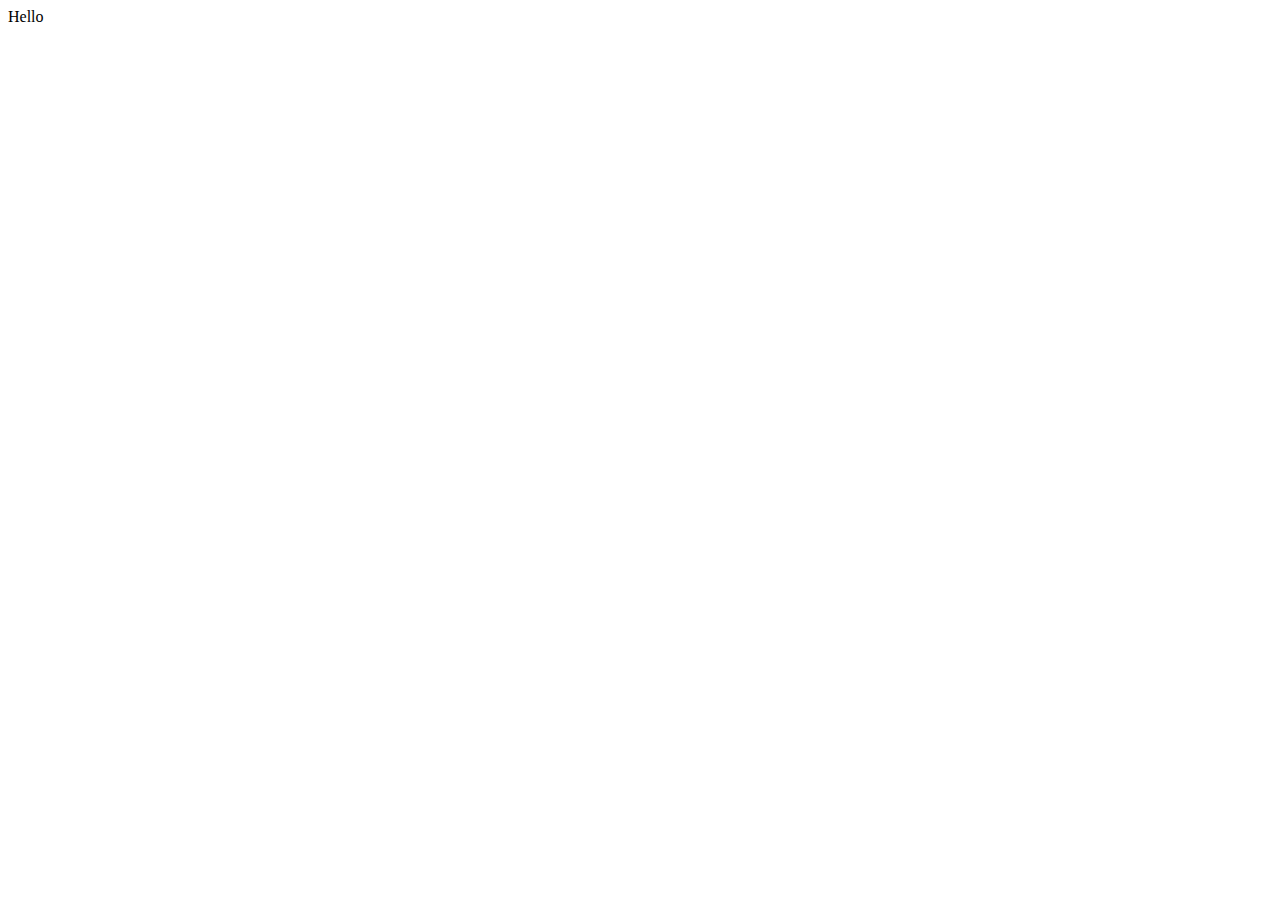
==== index.html @ 03f3d5e7 "first commit" ====
<!DOCTYPE html>
<html lang="en">
<head>
    <meta charset="UTF-8">
    <meta name="viewport" content="width=device-width, initial-scale=1.0">
    <link rel="stylesheet" href="styles/style.css">
    <title>Digital Products</title>
</head>
<body>
    Hello
</body>
</html>
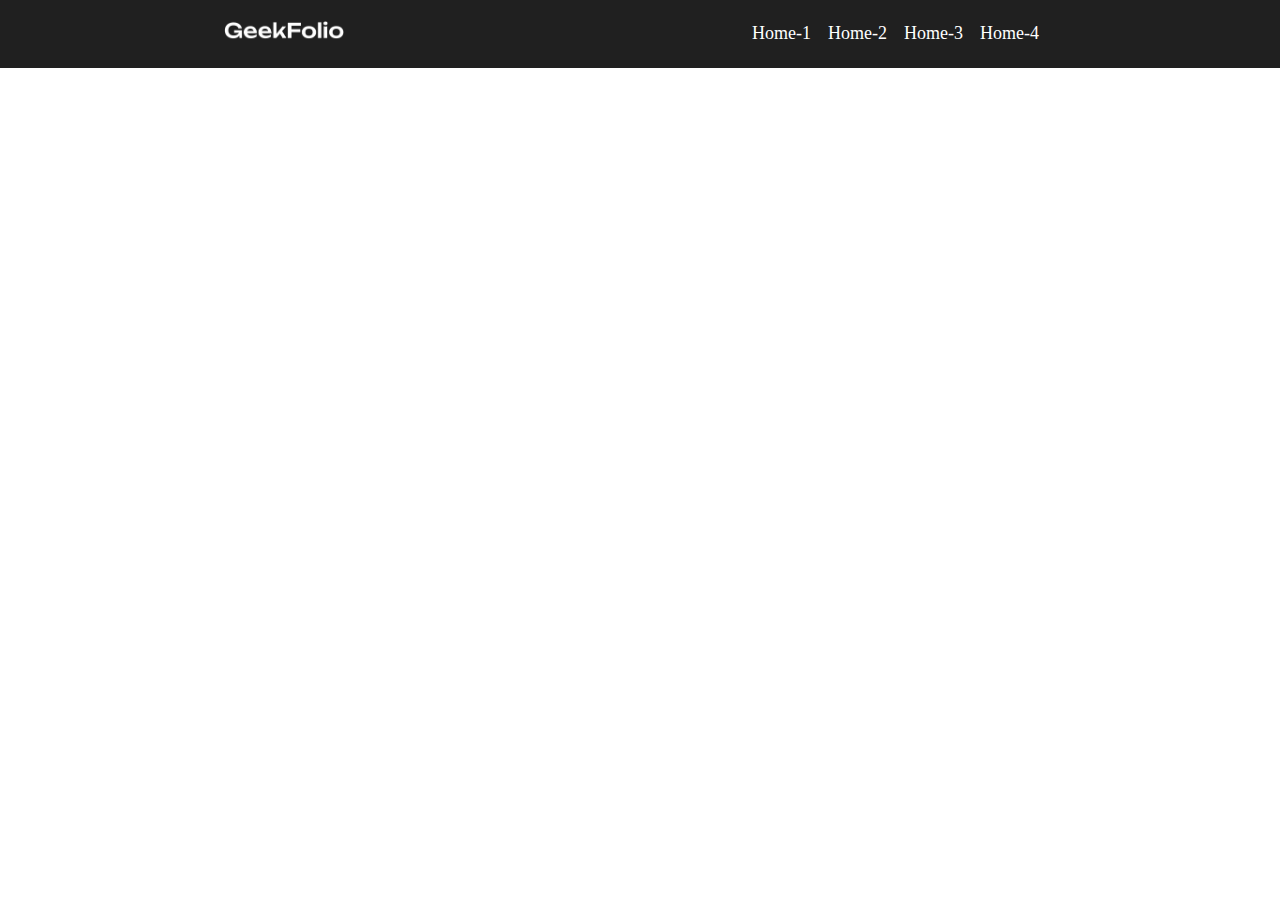
==== commit b96bd887: "Completed header navbar with Logo and Menu Items" ====
--- a/index.html
+++ b/index.html
@@ -7,6 +7,21 @@
     <title>Digital Products</title>
 </head>
 <body>
-    Hello
-</body>
+    <header>
+        <nav>
+            <div class="menu-container">
+                <div class="logo">
+                    <img class="logo-photo" src="logo/logo-light.png" alt="">
+                </div>
+                <div class="menus">
+                    <li class="item">Home-1</li>
+                    <li class="item">Home-2</li>
+                    <li class="item">Home-3</li>
+                    <li class="item">Home-4</li>
+                </div>
+            </div>
+        </nav>
+    </header>
+    <main></main>
+    <footer></footer>
 </html>--- a/styles/style.css
+++ b/styles/style.css
@@ -0,0 +1,28 @@
+*{
+    margin: 0px;
+    padding: 0px;
+}
+.menu-container{
+    background-color: rgb(32, 32, 32);
+    padding: 20px;
+    color: white;
+    list-style: none;
+    display: flex;
+    align-items: center;
+    justify-content: space-around;
+}
+.logo-photo{
+    width: 120px;
+}
+.menus{
+    display: flex;
+}
+.item{
+    margin-right: 10px;
+    padding-right: 7px;
+    font-size: 18px;
+    cursor: pointer;
+}
+.item:hover{
+    color: yellow;
+}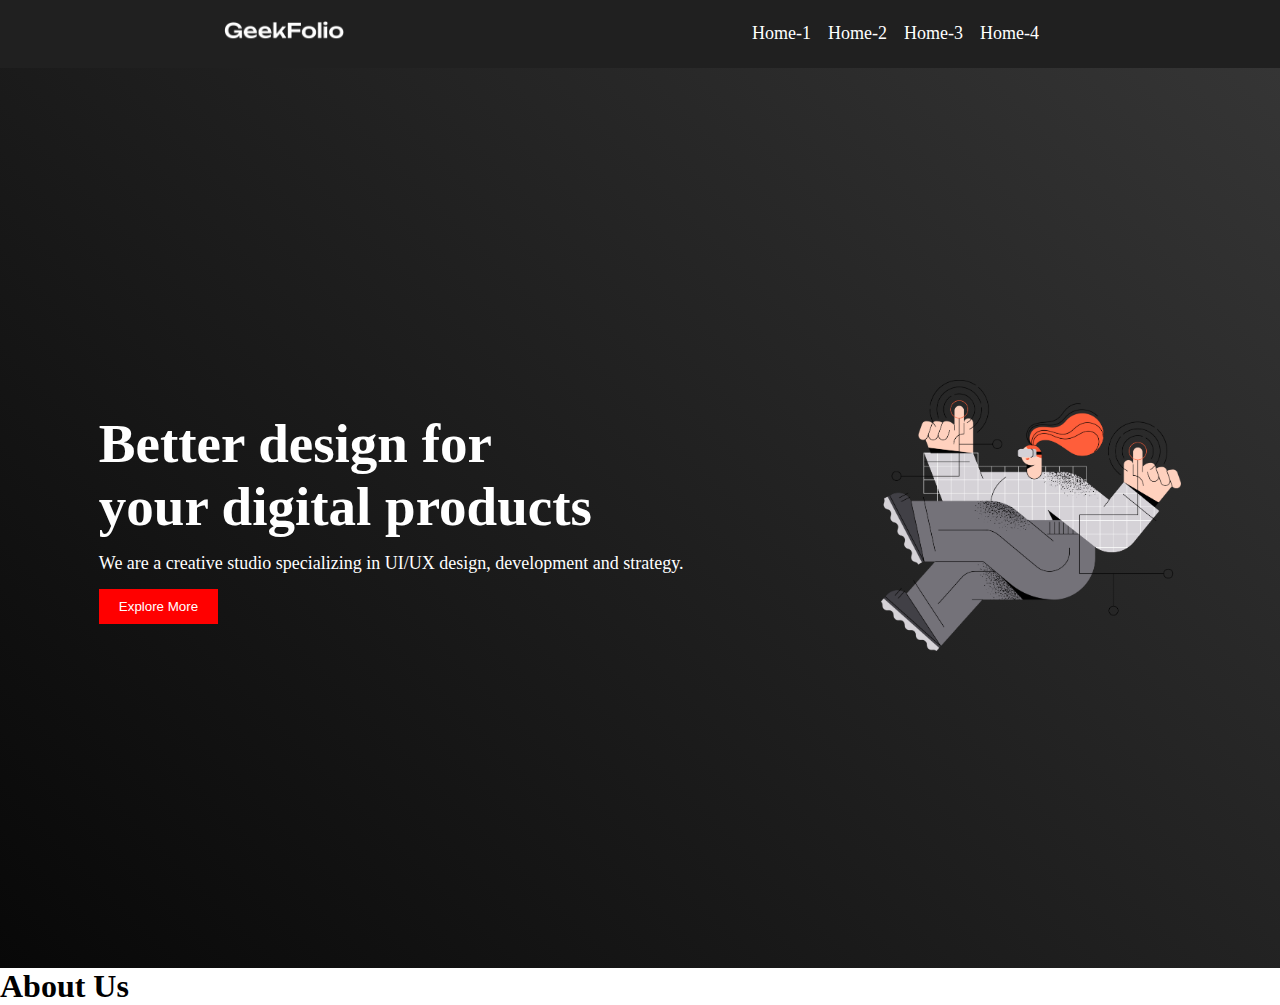
==== commit 7b1808be: "added the banner section" ====
--- a/index.html
+++ b/index.html
@@ -7,6 +7,7 @@
     <title>Digital Products</title>
 </head>
 <body>
+    <!-- This is our NavBar Section. -->
     <header>
         <nav>
             <div class="menu-container">
@@ -22,6 +23,24 @@
             </div>
         </nav>
     </header>
-    <main></main>
+    <main>
+        <!-- This is the banner section. -->
+        <section>
+            <div class="banner-container">
+                <div class="banner-text">
+                    <h1 class="title">Better design for <br> your digital products</h1>
+                    <p class="description">We are a creative studio specializing in UI/UX design, development and strategy.</p>
+                    <button class="btn">Explore More</button>
+                </div>
+                <div class="banner-photo">
+                    <img class="banner-img" src="images/banner.png" alt="">
+                </div>
+            </div>
+        </section>
+        <!-- This is the about us section. -->
+        <section>
+            <h1>About Us</h1>
+        </section>
+    </main>
     <footer></footer>
 </html>--- a/styles/style.css
+++ b/styles/style.css
@@ -2,6 +2,8 @@
     margin: 0px;
     padding: 0px;
 }
+
+/* styles for the navbar */
 .menu-container{
     background-color: rgb(32, 32, 32);
     padding: 20px;
@@ -25,4 +27,39 @@
 }
 .item:hover{
     color: yellow;
+}
+
+/* Styles for body */
+.banner-img{
+    width: 300px;
+}
+.banner-container{
+    display: flex;
+    justify-content: space-around;
+    height: 100vh;
+    align-items: center;
+    color: white;
+    background-image: url("images/background.png"), linear-gradient(45deg, rgb(8, 8, 8), rgb(53, 53, 53));
+    background-position: center;
+    background-size: cover;
+    background-repeat: no-repeat;
+}
+.title{
+    font-size: 55px;
+    font-weight: bold;
+}
+.description{
+    font-size: 18px;
+    margin-top: 15px;
+    margin-bottom: 15px;
+}
+.btn{
+    padding: 10px 20px;
+    background-color: red;
+    color: white;
+    border: none;
+    cursor: pointer;
+}
+.btn:hover{
+    color: yellow;
 }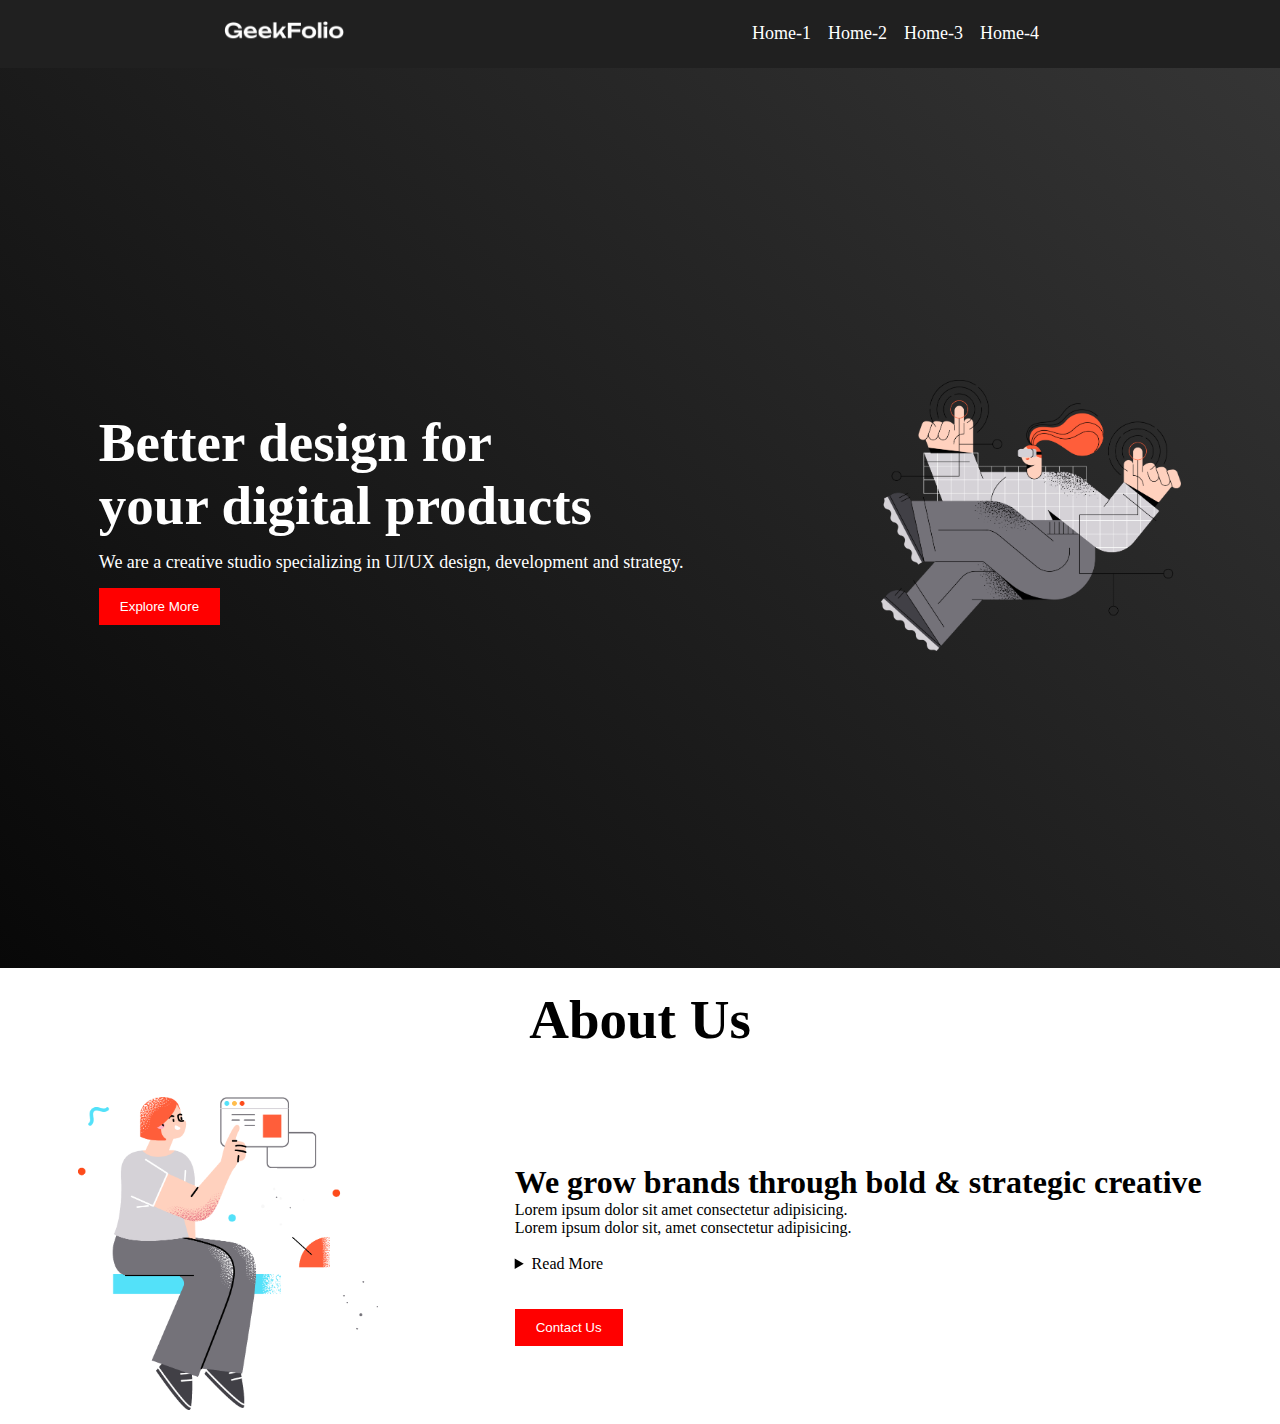
==== commit 1187e79f: "added the about us section" ====
--- a/index.html
+++ b/index.html
@@ -39,7 +39,22 @@
         </section>
         <!-- This is the about us section. -->
         <section>
-            <h1>About Us</h1>
+            <h1 class="title about-title">About Us</h1><br><br>
+            <div class="about-container">
+                <div class="about-info">
+                    <h1>We grow brands through bold & strategic creative</h1>
+                    <p>Lorem ipsum dolor sit amet consectetur adipisicing.</p>
+                    <p>Lorem ipsum dolor sit, amet consectetur adipisicing.</p><br>
+                    <details style="cursor: pointer;">
+                        <summary>Read More</summary>
+                        <p>Lorem ipsum dolor sit amet consectetur, adipisicing elit. Earum dolorum officiis sapiente ratione impedit perspiciatis vel doloremque excepturi pariatur odit.</p>
+                    </details><br><br>
+                    <button class="btn about-btn">Contact Us</button>
+                </div>
+                <div class="about-photo">
+                    <img class="banner-img" src="images/section.png" alt="">
+                </div>
+            </div>
         </section>
     </main>
     <footer></footer>
--- a/styles/style.css
+++ b/styles/style.css
@@ -57,9 +57,28 @@
     padding: 10px 20px;
     background-color: red;
     color: white;
-    border: none;
+    border: 1px solid transparent;
     cursor: pointer;
+    
 }
 .btn:hover{
-    color: yellow;
-}+    background-color: #52505000;
+    transition: 0.8s;
+    border: 1px solid white;
+}
+/* about us */
+.about-container{
+    display: flex;
+    justify-content: space-around;
+    align-items: center;
+    flex-direction: row-reverse;
+    padding: 10px;
+}
+.about-title{
+    text-align: center;
+    padding-top: 20px;
+}
+.about-btn:hover{
+    background-color: rgb(8, 8, 8);
+    transition: 0.8s;
+    border: 1px solid white;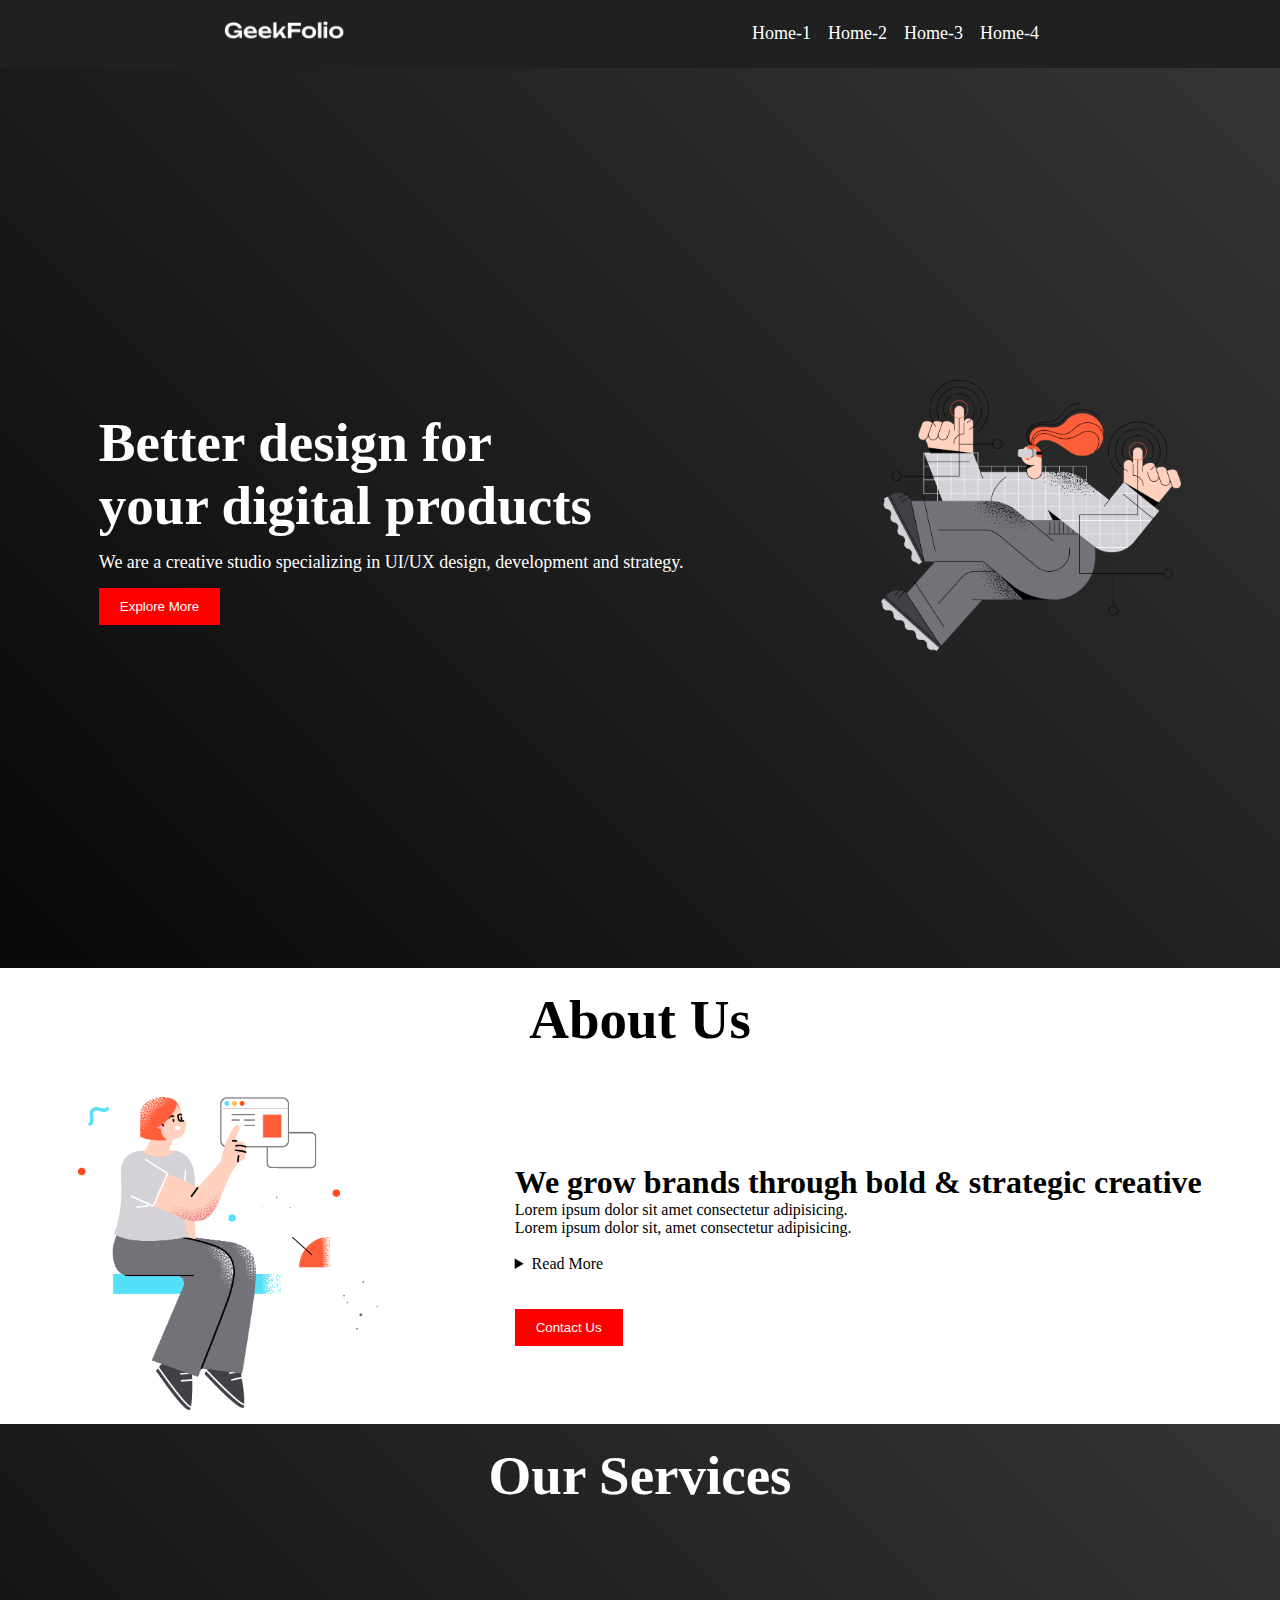
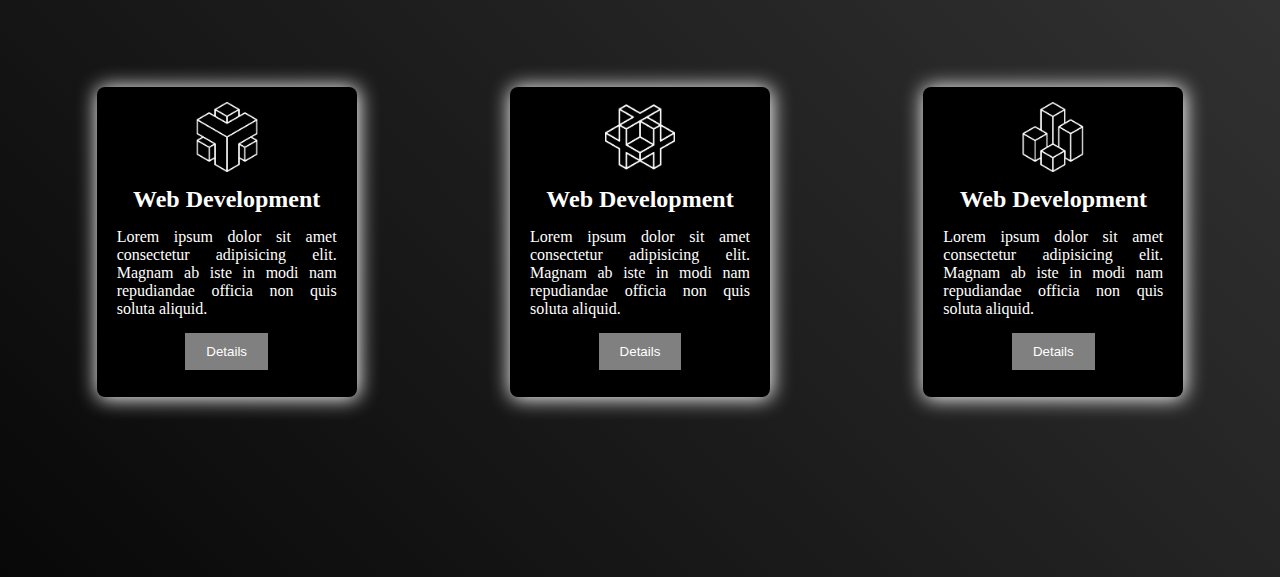
==== commit b9332cd8: "added the service section" ====
--- a/index.html
+++ b/index.html
@@ -56,6 +56,30 @@
                 </div>
             </div>
         </section>
+        <!-- our services section start from here -->
+        <section class="service-sec">
+            <h1 class="title about-title">Our Services</h1>
+            <div class="service-container">
+                <div class="box">
+                    <img class="icon" src="icon/0.png" alt="">
+                    <h2 class="box-title">Web Development</h2>
+                    <p class="box-description">Lorem ipsum dolor sit amet consectetur adipisicing elit. Magnam ab iste in modi nam repudiandae officia non quis soluta aliquid.</p>
+                    <button class="btn box-btn">Details</button>
+                </div>
+                <div class="box">
+                    <img class="icon" src="icon/1.png" alt="">
+                    <h2 class="box-title">Web Development</h2>
+                    <p class="box-description">Lorem ipsum dolor sit amet consectetur adipisicing elit. Magnam ab iste in modi nam repudiandae officia non quis soluta aliquid.</p>
+                    <button class="btn box-btn">Details</button>
+                </div>
+                <div class="box">
+                    <img class="icon" src="icon/2.png" alt="">
+                    <h2 class="box-title">Web Development</h2>
+                    <p class="box-description">Lorem ipsum dolor sit amet consectetur adipisicing elit. Magnam ab iste in modi nam repudiandae officia non quis soluta aliquid.</p>
+                    <button class="btn box-btn">Details</button>
+                </div>
+            </div>
+        </section>
     </main>
     <footer></footer>
 </html>--- a/styles/style.css
+++ b/styles/style.css
@@ -81,4 +81,50 @@
 .about-btn:hover{
     background-color: rgb(8, 8, 8);
     transition: 0.8s;
-    border: 1px solid white;+    border: 1px solid white;
+}
+/* our services */
+.box{
+    width: 230px;
+    height: 280px;
+    /* box-shadow: 4px 4px 15px gray; */
+    background-color: black;
+    text-align: center;
+    padding: 15px;
+    color: white;
+    border-radius: 8px;
+    box-shadow: 1px 1px 20px 1px;
+    transition: .2s;
+}
+.box:hover{
+    box-shadow: 0 5px 15px #ffffff;
+}
+.icon{
+    width: 70px;
+}
+.box-btn{
+    margin-top: 10px;
+    background-color: gray;
+}
+.box-title{
+    padding: 10px;
+}
+.box-description{
+    padding: 5px;
+    text-align: justify;
+}
+.service-container{
+    display: flex;
+    justify-content: space-around;
+    padding: 20px;
+    height: 70vh;
+    align-items: center;
+}
+.service-sec{
+    
+    color: white;
+    background-image: url("images/background.png"), linear-gradient(45deg, rgb(8, 8, 8), rgb(53, 53, 53));
+    background-position: center;
+    background-size: cover;
+    background-repeat: no-repeat;
+}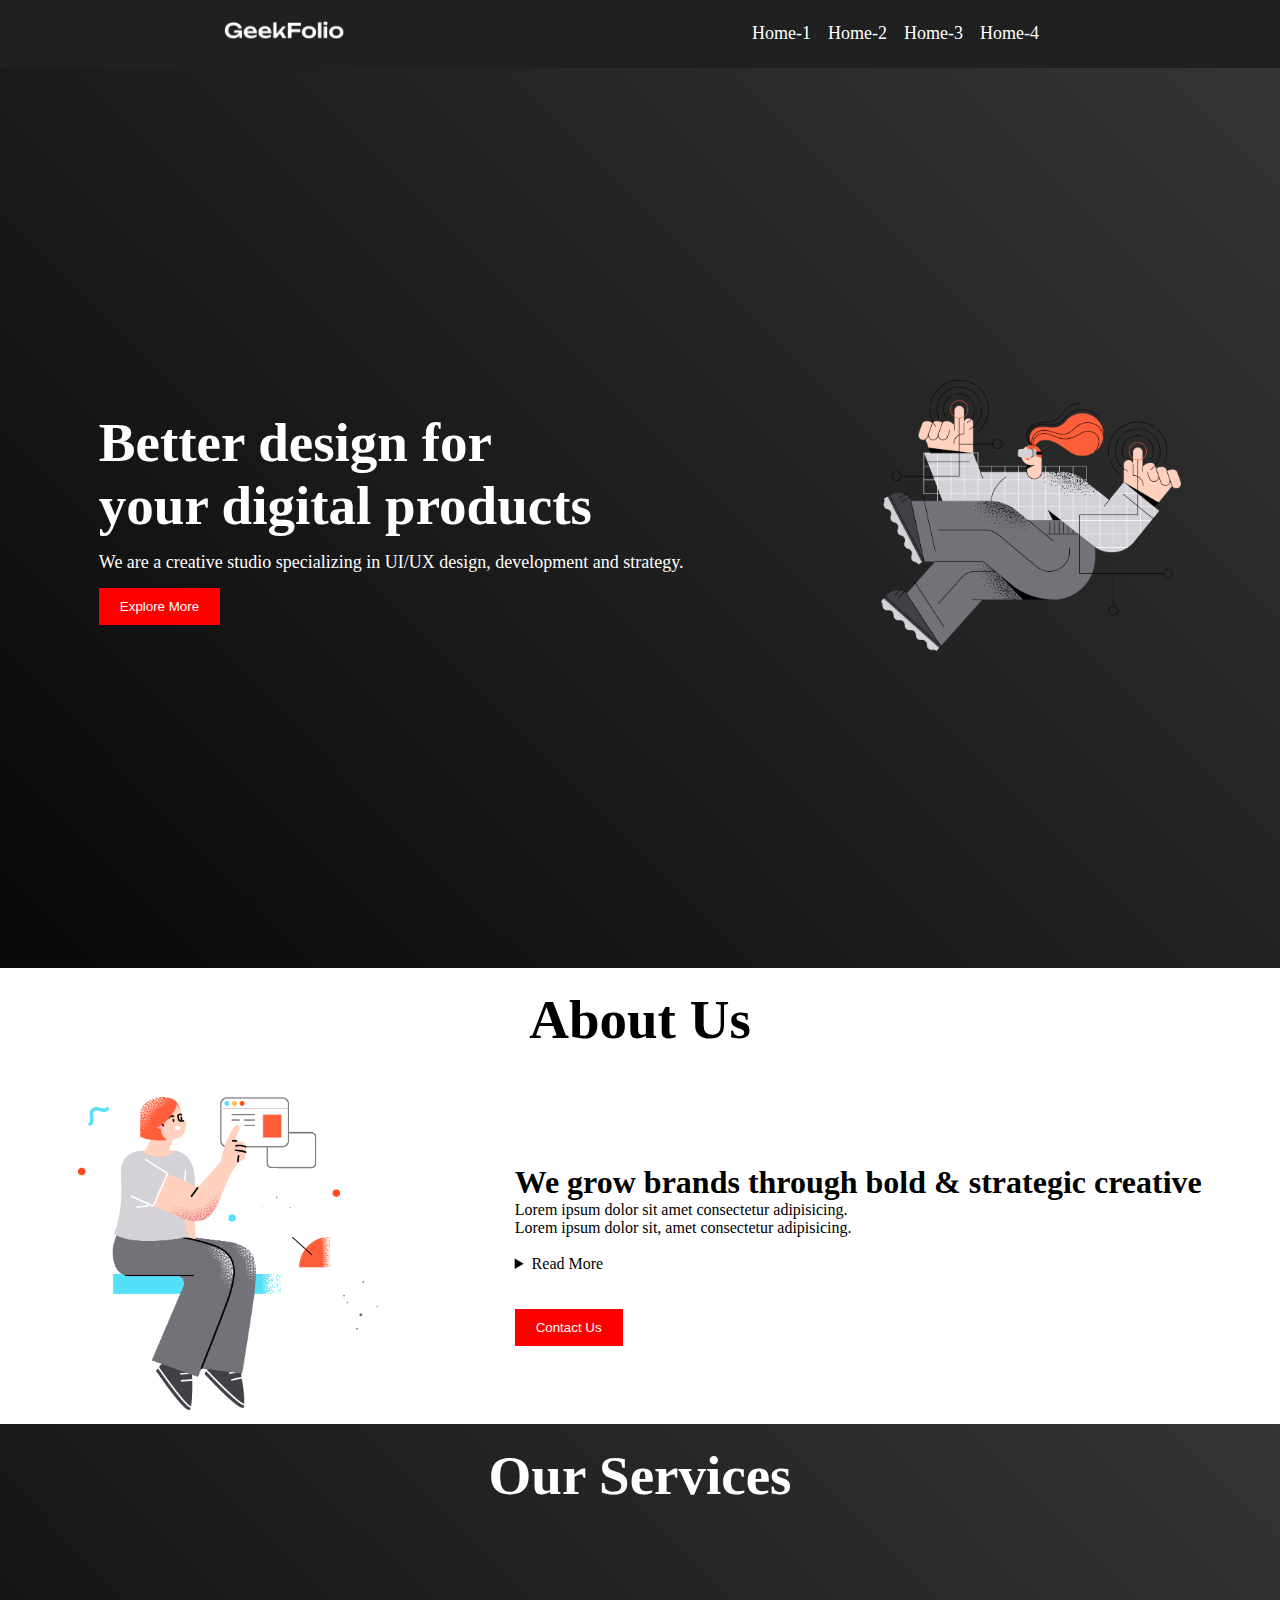
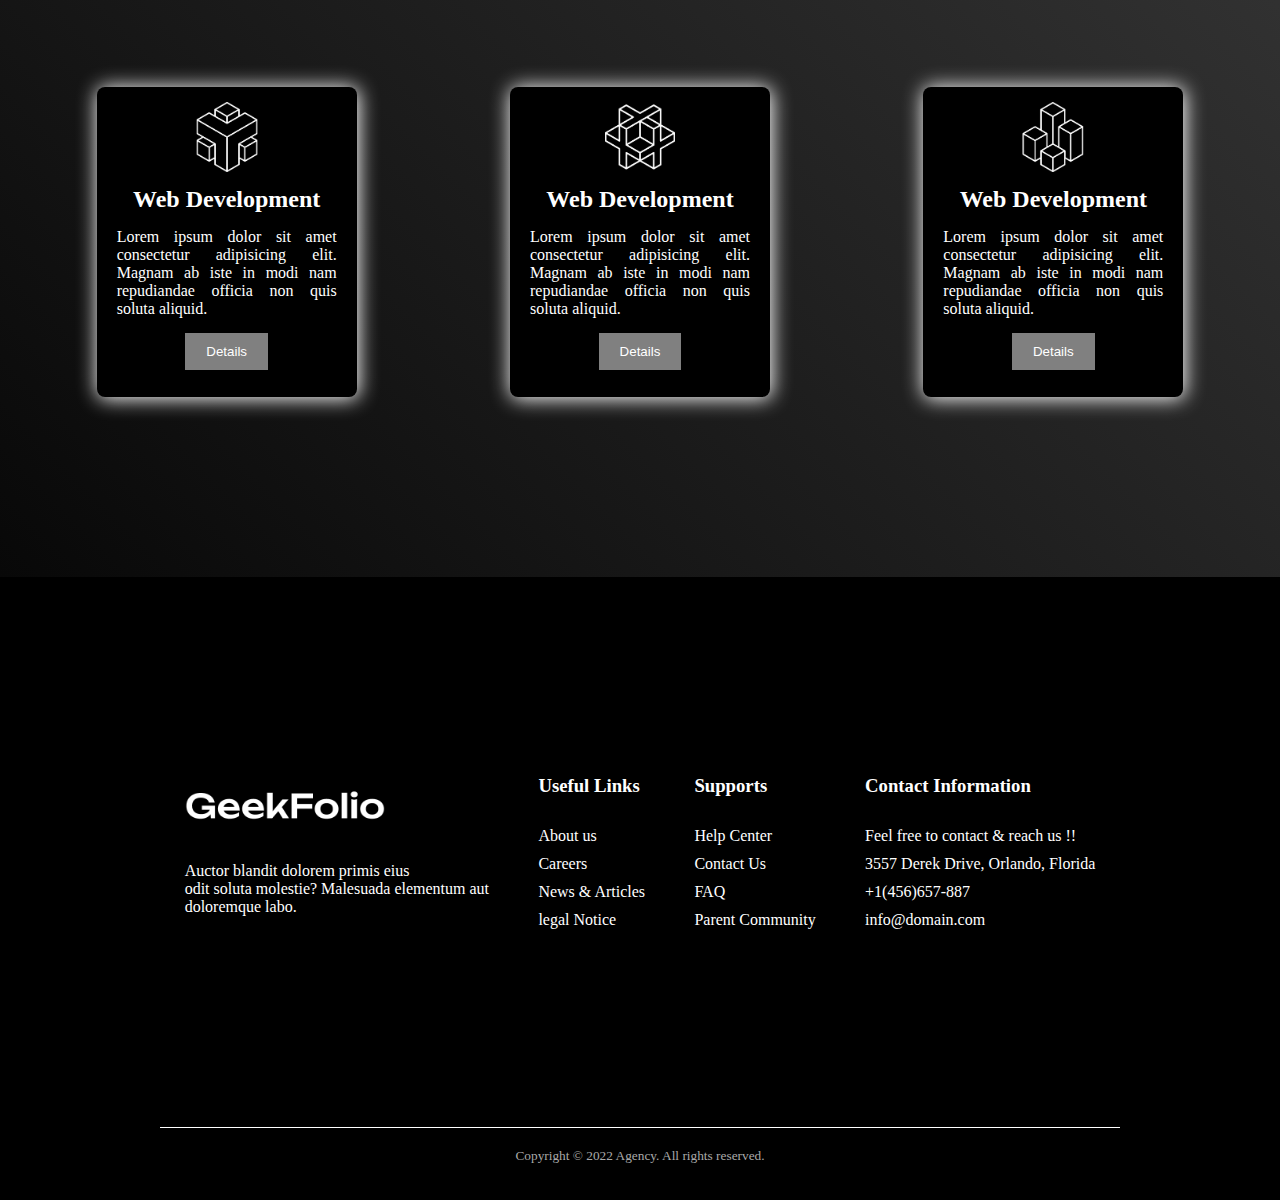
==== commit bfafc91e: "added the footer section" ====
--- a/index.html
+++ b/index.html
@@ -81,5 +81,37 @@
             </div>
         </section>
     </main>
-    <footer></footer>
+    <footer>
+        <section class="foot-sec">
+            <div class="foot-container">
+                <div class="foot-logo">
+                    <img class="logo-photo logo-footer" src="logo/logo-light.png" alt="">
+                    <p>Auctor blandit dolorem primis eius<br>odit soluta molestie? Malesuada elementum aut<br>doloremque labo.</p>
+                </div>
+                <div class="useful-links">
+                    <h3 class="foot-head">Useful Links</h3>
+                    <p style="margin-bottom: 10px;">About us</p>
+                    <p style="margin-bottom: 10px;">Careers</p>
+                    <p style="margin-bottom: 10px;">News & Articles</p>
+                    <p>legal Notice</p>
+                </div>
+                <div class="supports">
+                    <h3 class="foot-head">Supports</h3>
+                    <p style="margin-bottom: 10px;">Help Center</p>
+                    <p style="margin-bottom: 10px;">Contact Us</p>
+                    <p style="margin-bottom: 10px;">FAQ</p>
+                    <p>Parent Community</p>
+                </div>
+                <div class="contact-info">
+                    <h3 class="foot-head">Contact Information</h3>
+                    <p style="margin-bottom: 10px;">Feel free to contact & reach us !!</p>
+                    <p style="margin-bottom: 10px;">3557 Derek Drive, Orlando, Florida</p>
+                    <p style="margin-bottom: 10px;">+1(456)657-887</p>
+                    <p>info@domain.com</p>
+                </div>
+            </div>
+            <hr class="footer-hr">
+            <p class="copyright">Copyright &copy; 2022 Agency. All rights reserved.</p><br><br>
+        </section>
+    </footer>
 </html>--- a/styles/style.css
+++ b/styles/style.css
@@ -127,4 +127,46 @@
     background-position: center;
     background-size: cover;
     background-repeat: no-repeat;
+}
+/* footer style */
+.foot-container{
+    display: flex;
+    justify-content: space-around;
+    align-items: center;
+    height: 50vh;
+    background-color: black;
+    color: white;
+    padding: 50px;
+    width: 75%;
+    margin: auto;
+}
+.logo-footer{
+    margin-bottom: 30px;
+    width: 200px;
+}
+.foot-head{
+    margin-bottom: 30px;
+}
+.foot-sec{
+    background-color: black;
+}
+.footer-hr{
+    background-color: white;
+    width: 75%;
+    margin: auto;
+    height: 1px;
+    border: none;
+    margin-bottom: 20px;
+}
+.copyright{
+    color: darkgray;
+    width: 75%;
+    margin: auto;
+    text-align: center;
+    /* margin-bottom: 10px; */
+    font-size: smaller;
+    font-family: 'Times New Roman', Times, serif;
+}
+.copyright:hover{
+    transform: scale(1.33);
 }